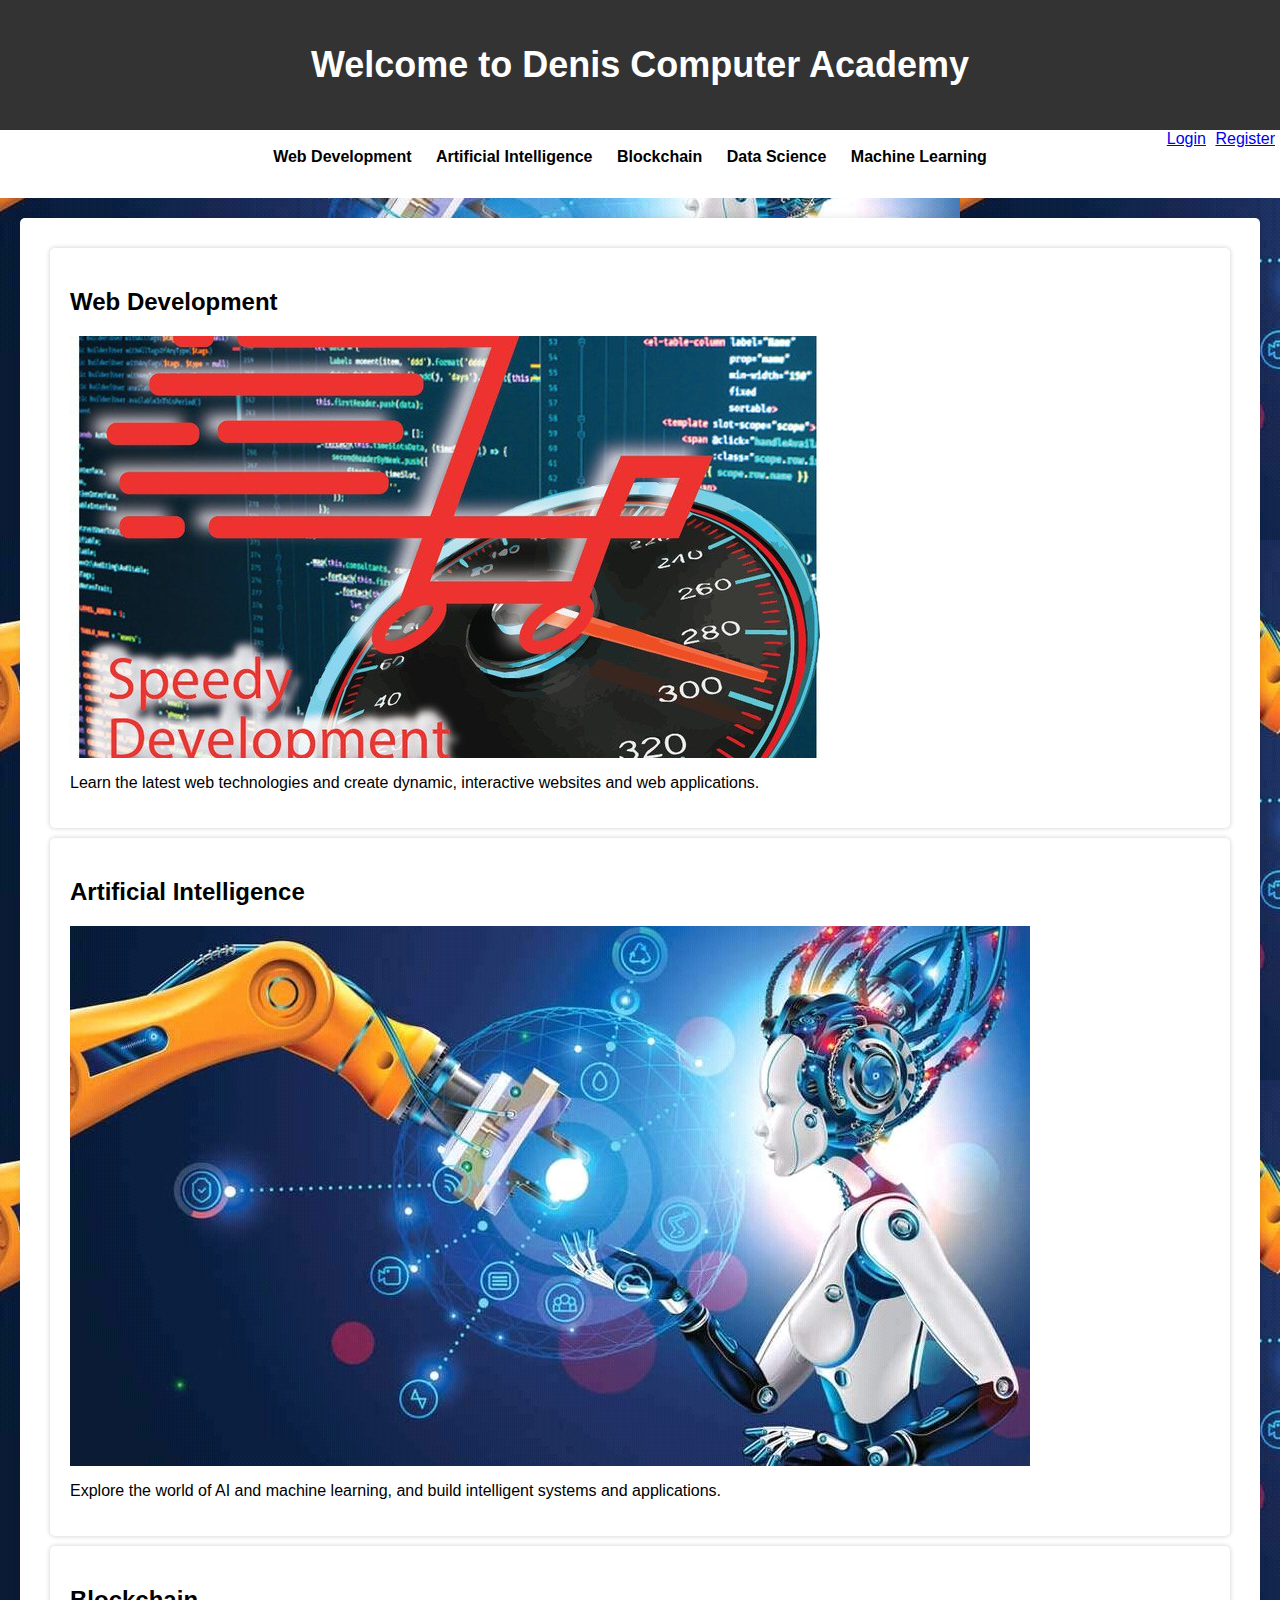
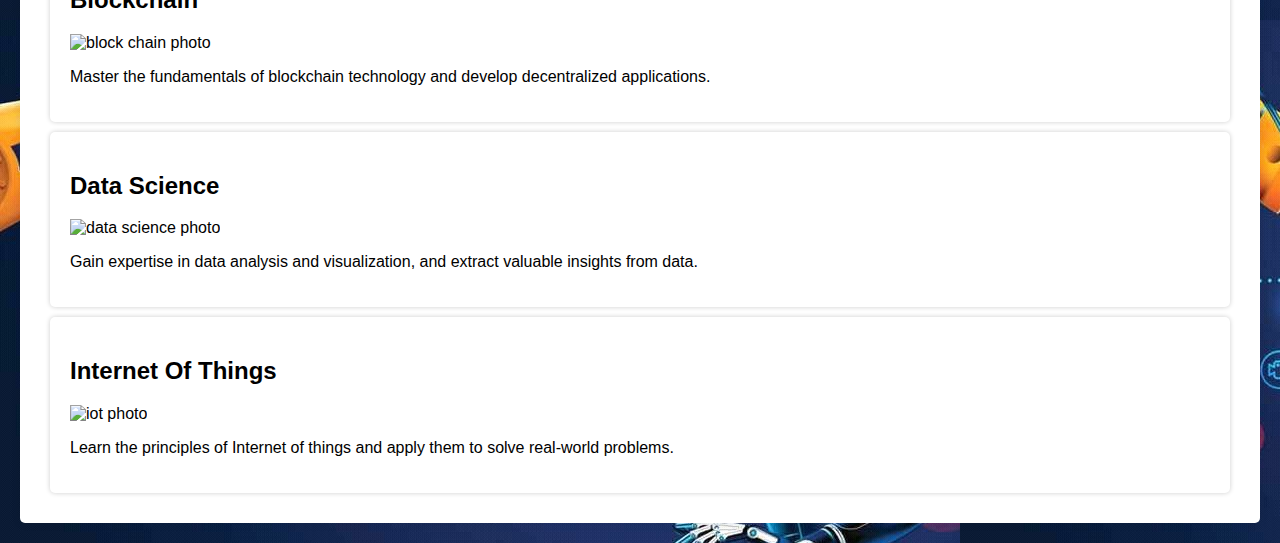
==== index.html @ 2a69afd0 "initial commit" ====
<html>
<head>
  <meta name="viewport" content="width=device-width, initial-scale=1.0">
    <link rel="stylesheet" href="style.css">
</head>
<body>
    <header>
        <h1>Welcome to Denis Computer Academy</h1>

    </header>

            <div class="options">
            <li><a href="login.html">Login</a></li>
            <li><a href="register.html">Register</a></li>
            </div>

    <nav>
        <ul>
            <li><a href="web-dev.html">Web Development</a></li>
            <li><a href="ai.html">Artificial Intelligence</a></li>
            <li><a href="blockchain.html">Blockchain</a></li>
            <li><a href="data-science.html">Data Science</a></li>
            <li><a href="ml.html">Machine Learning</a></li>
        </ul>
    </nav>

    <div class="container">
        <div id="web-dev" class="course-card">
            <h2>Web Development</h2>

            <img src="web-photo.jpg" alt="web photo">

            <p>Learn the latest web technologies and create dynamic, interactive websites and web applications.</p>
        </div>
        <div id="ai" class="course-card">
            <h2>Artificial Intelligence</h2>

             <img src="ai-photo.jpg" alt="ai photo">             

            <p>Explore the world of AI and machine learning, and build intelligent systems and applications.</p>
        </div>
        <div id="blockchain" class="course-card">
            <h2>Blockchain</h2>
       
            <img src="blockchain-photo.png" alt="block chain photo">       

            <p>Master the fundamentals of blockchain technology and develop decentralized applications.</p>
        </div>
        <div id="data-science" class="course-card">
            <h2>Data Science</h2>

             <img src="datascience-photo.png" alt="data science photo">

            <p>Gain expertise in data analysis and visualization, and extract valuable insights from data.</p>
        </div>
        <div id="ml" class="course-card">
            <h2>Internet Of Things</h2>

            <img src="iot-picture.png" alt="iot photo">


            <p>Learn the principles of Internet of things and apply them to solve real-world problems.</p>
        </div>
    </div>
</body>

</html>
---- style.css ----
body{
            font-family: Arial, sans-serif;
            margin: 0;
            padding: 0;
          

            background-image: url('ai-photo.jpg');
        }

        header {
            background-color: #333;
            color: #fff;
            text-align: center;
            padding: 20px;
        }

        h1 {
            font-size: 36px;
        }

        .options{
                 list-style:none;
                 text-align:right;
                 background-color:white;
                 }
         .options li{
                 display:inline;
                 margin-right: 5px;}

        nav ul {
            list-style: none;
            padding: 0;
            margin: 0;
            text-align: center;
            height: 50px;

            background-color:white;

        }

        nav li {
            display: inline;
            margin-right: 20px;
        }

        nav a {
            text-decoration: none;
            color: black;
            font-weight: bold;
        }

        .container {
            max-width: 1200px;
            margin: 20px auto;
            padding: 20px;
            background-color: #fff;
            border-radius: 5px;
            box-shadow: 0 0 10px rgba(0, 0, 0, 0.1);
        }

        .course-card {
            background-color: #fff;
            padding: 20px;
            margin: 10px;
            border-radius: 5px;
            box-shadow: 0 0 5px rgba(0, 0, 0, 0.2);
        }

        .course-card h2 {
            font-size: 24px;
        }

        .course-card p {
            font-size: 16px;
        }
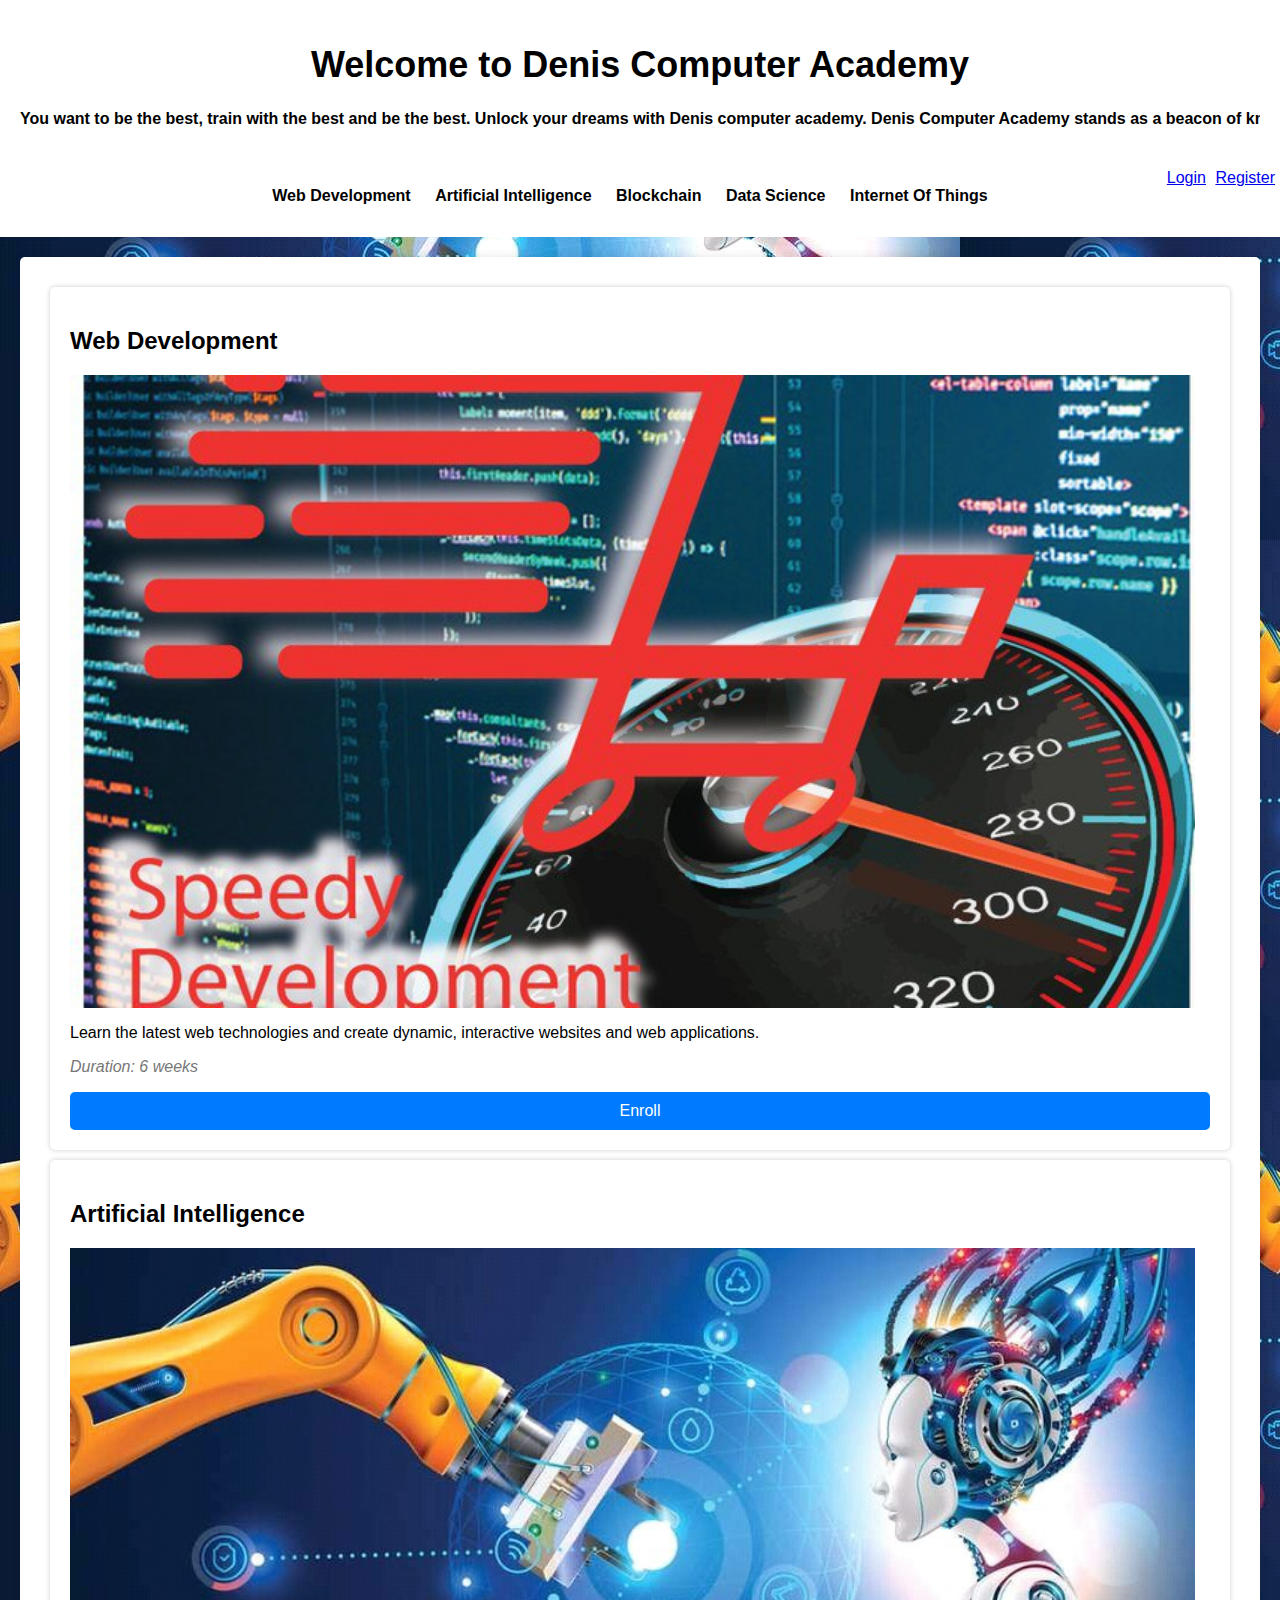
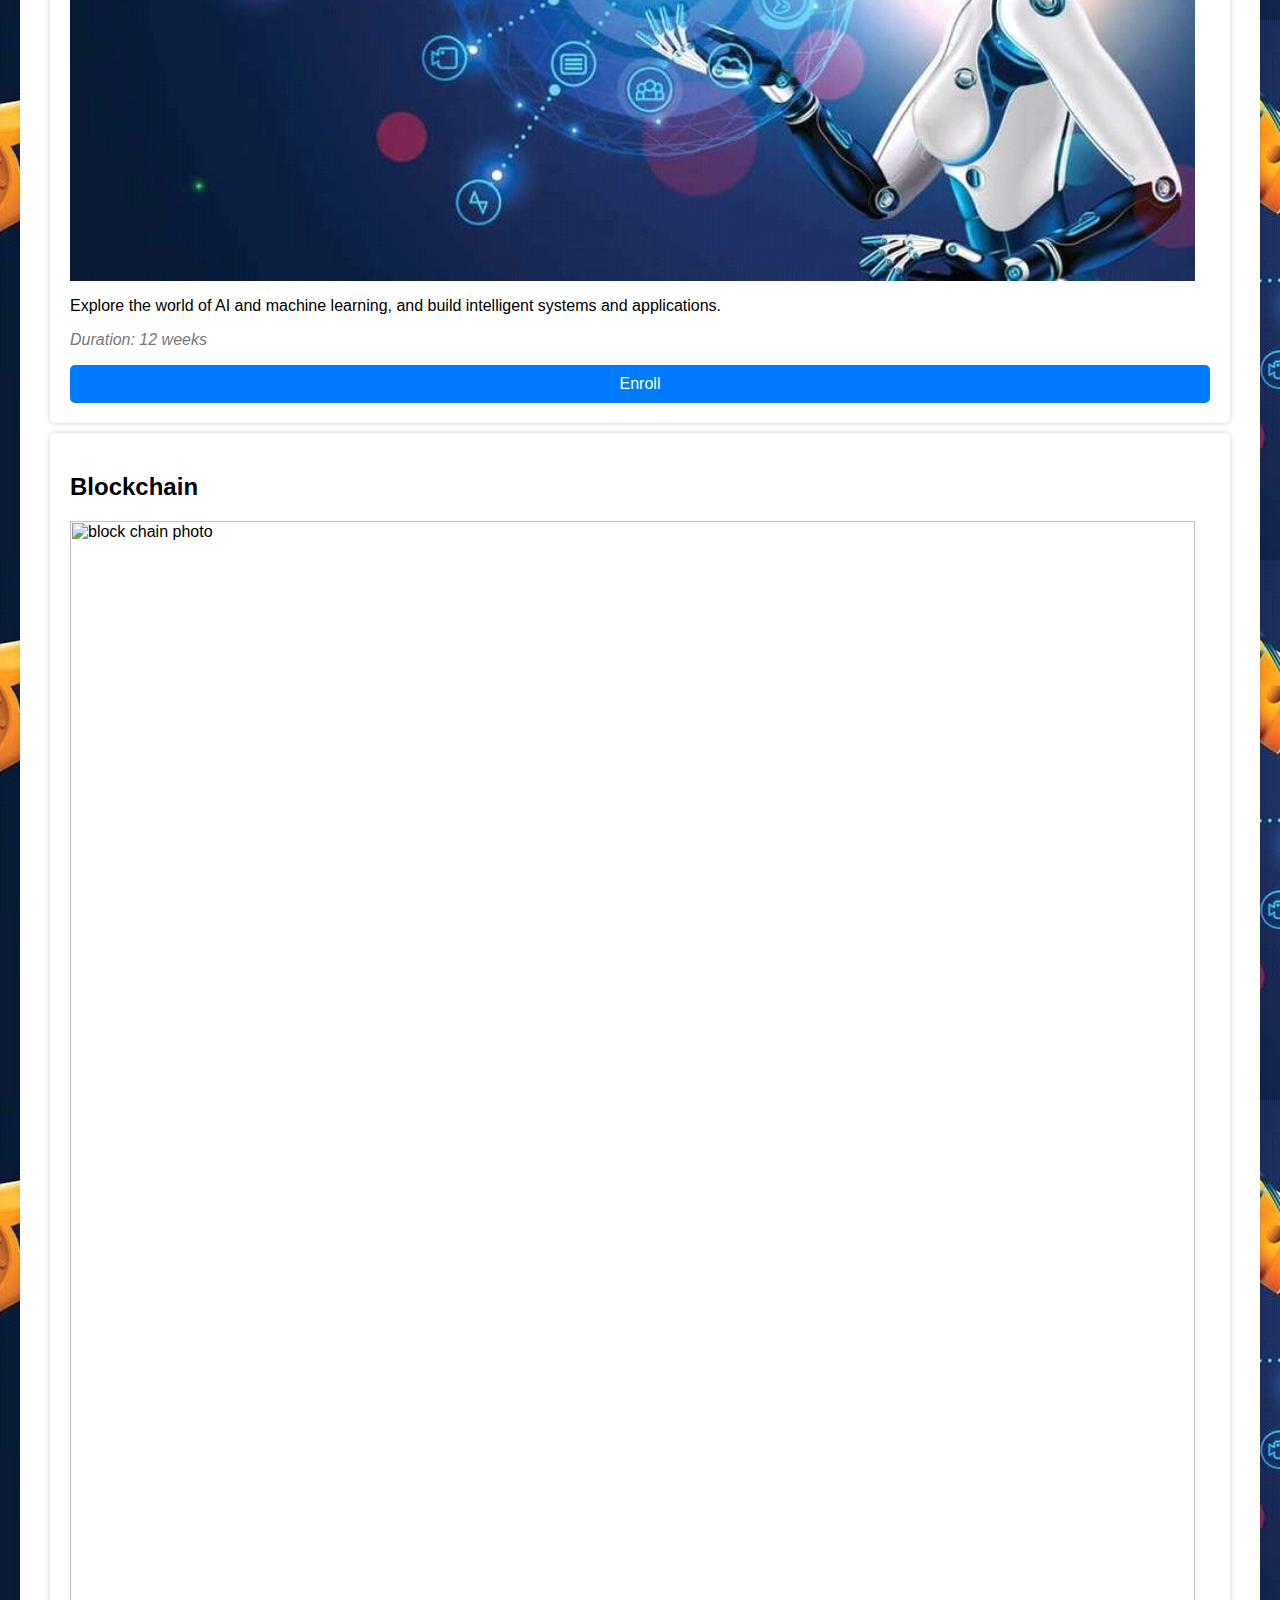
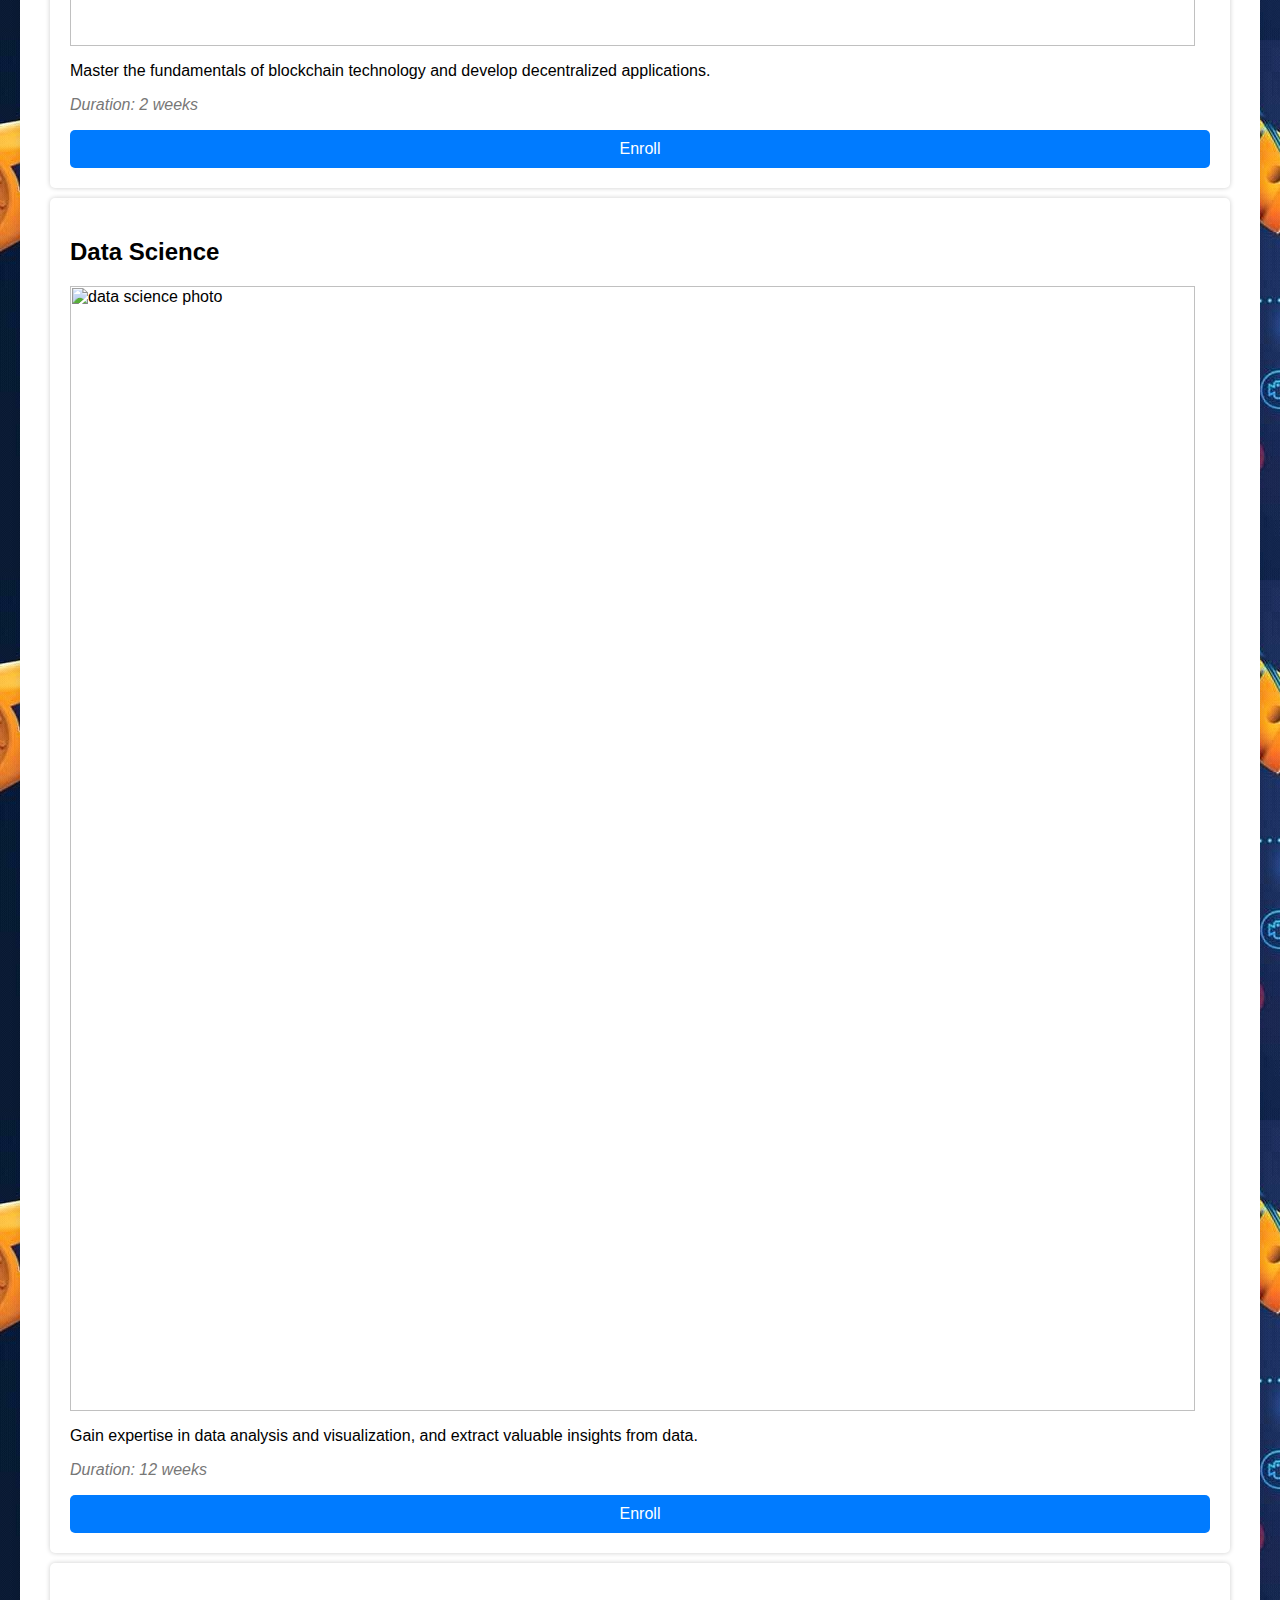
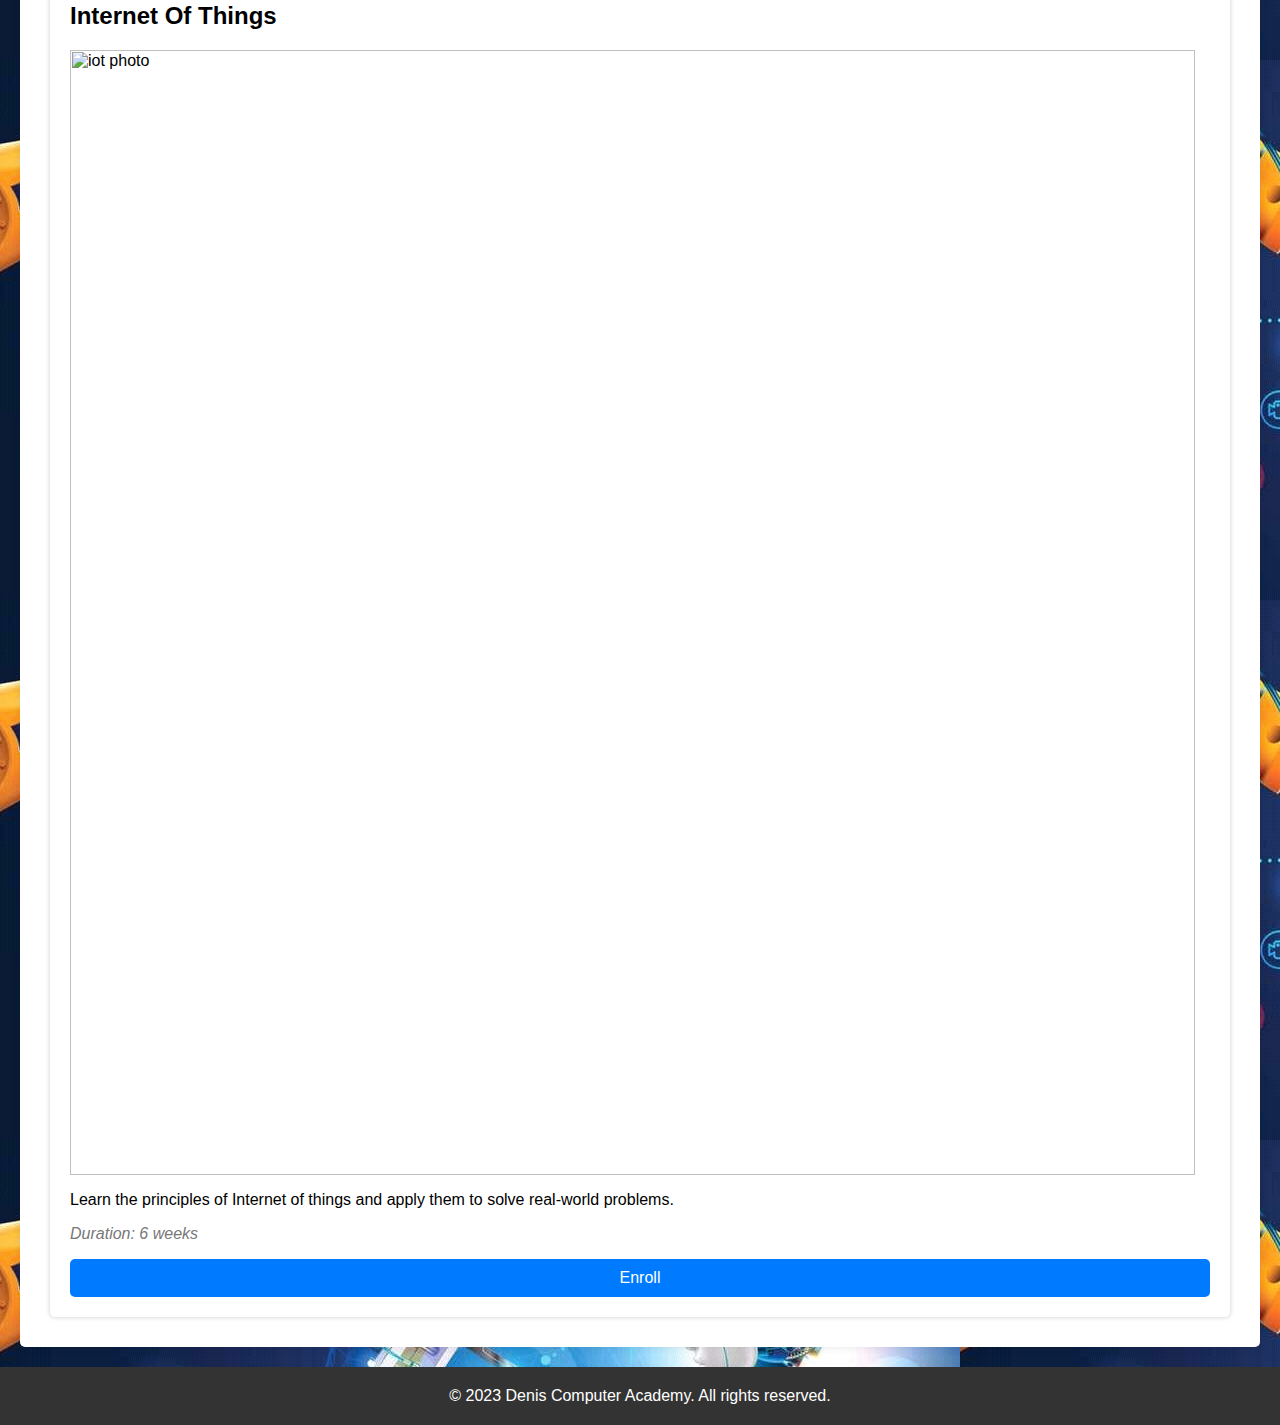
==== commit 71b13607: "First commit" ====
--- a/index.html
+++ b/index.html
@@ -6,6 +6,7 @@
 <body>
     <header>
         <h1>Welcome to Denis Computer Academy</h1>
+        <h4>You want to be the best, train with the best and be the best. Unlock your dreams with Denis computer academy. Denis Computer Academy stands as a beacon of knowledge </h4>
 
     </header>
 
@@ -20,7 +21,7 @@
             <li><a href="ai.html">Artificial Intelligence</a></li>
             <li><a href="blockchain.html">Blockchain</a></li>
             <li><a href="data-science.html">Data Science</a></li>
-            <li><a href="ml.html">Machine Learning</a></li>
+            <li><a href="iot.html">Internet Of Things</a></li>
         </ul>
     </nav>
 
@@ -31,6 +32,10 @@
             <img src="web-photo.jpg" alt="web photo">
 
             <p>Learn the latest web technologies and create dynamic, interactive websites and web applications.</p>
+
+            <p class="duration">Duration: 6 weeks</p>
+
+            <a class="enroll-button" href="web-dev.html">Enroll</a>
         </div>
         <div id="ai" class="course-card">
             <h2>Artificial Intelligence</h2>
@@ -38,6 +43,10 @@
              <img src="ai-photo.jpg" alt="ai photo">             
 
             <p>Explore the world of AI and machine learning, and build intelligent systems and applications.</p>
+
+            <p class="duration">Duration: 12 weeks</p>
+
+            <a class="enroll-button" href="ai.html">Enroll</a>
         </div>
         <div id="blockchain" class="course-card">
             <h2>Blockchain</h2>
@@ -45,6 +54,10 @@
             <img src="blockchain-photo.png" alt="block chain photo">       
 
             <p>Master the fundamentals of blockchain technology and develop decentralized applications.</p>
+
+            <p class="duration">Duration: 2 weeks</p>
+
+            <a class="enroll-button" href="blockchain.html">Enroll</a>
         </div>
         <div id="data-science" class="course-card">
             <h2>Data Science</h2>
@@ -52,6 +65,10 @@
              <img src="datascience-photo.png" alt="data science photo">
 
             <p>Gain expertise in data analysis and visualization, and extract valuable insights from data.</p>
+
+            <p class="duration">Duration: 12 weeks</p>
+
+            <a class="enroll-button" href="data-science.html">Enroll</a>
         </div>
         <div id="ml" class="course-card">
             <h2>Internet Of Things</h2>
@@ -60,8 +77,16 @@
 
 
             <p>Learn the principles of Internet of things and apply them to solve real-world problems.</p>
+
+            <p class="duration">Duration: 6 weeks</p>
+
+            <a class="enroll-button" href="iot.html">Enroll</a>
         </div>
     </div>
+
+    <footer>
+        &copy; 2023 Denis Computer Academy. All rights reserved.
+    </footer>
 </body>
 
 </html>
--- a/style.css
+++ b/style.css
@@ -3,17 +3,67 @@
             font-family: Arial, sans-serif;
             margin: 0;
             padding: 0;
-          
-
             background-image: url('ai-photo.jpg');
         }
 
         header {
+            background-color: white;
+            color: black;
+            text-align: center;
+            padding: 20px;
+        }
+
+
+
+
+        @keyframes moveLeftToRight {
+               0%{
+                 transform: translateX(100%);
+                  }
+               100% {
+                     transform: translateX(-100%)
+                     }
+                   }
+          
+         h4{
+           animation:moveLeftToRight 20s linear infinite;
+           white-space:nowrap;
+           overflow:hidden;
+           position:relative;
+            width:auto;
+}
+
+
+
+
+        .enroll-button {
+            display: block;
+            background-color: #007BFF;
+            color: #fff;
+            text-align: center;
+            padding: 10px;
+            border-radius: 5px;
+            text-decoration: none;
+            
+        }
+
+        /* Add this CSS to style the Duration section */
+        .duration {
+            font-style: italic;
+            color: #777;
+        }
+
+             footer {
             background-color: #333;
             color: #fff;
             text-align: center;
-            padding: 20px;
+            padding: 20px 0;
         }
+
+         img{
+
+              width:1125px;
+              }
 
         h1 {
             font-size: 36px;
@@ -23,6 +73,7 @@
                  list-style:none;
                  text-align:right;
                  background-color:white;
+                 
                  }
          .options li{
                  display:inline;
@@ -34,7 +85,6 @@
             margin: 0;
             text-align: center;
             height: 50px;
-
             background-color:white;
 
         }
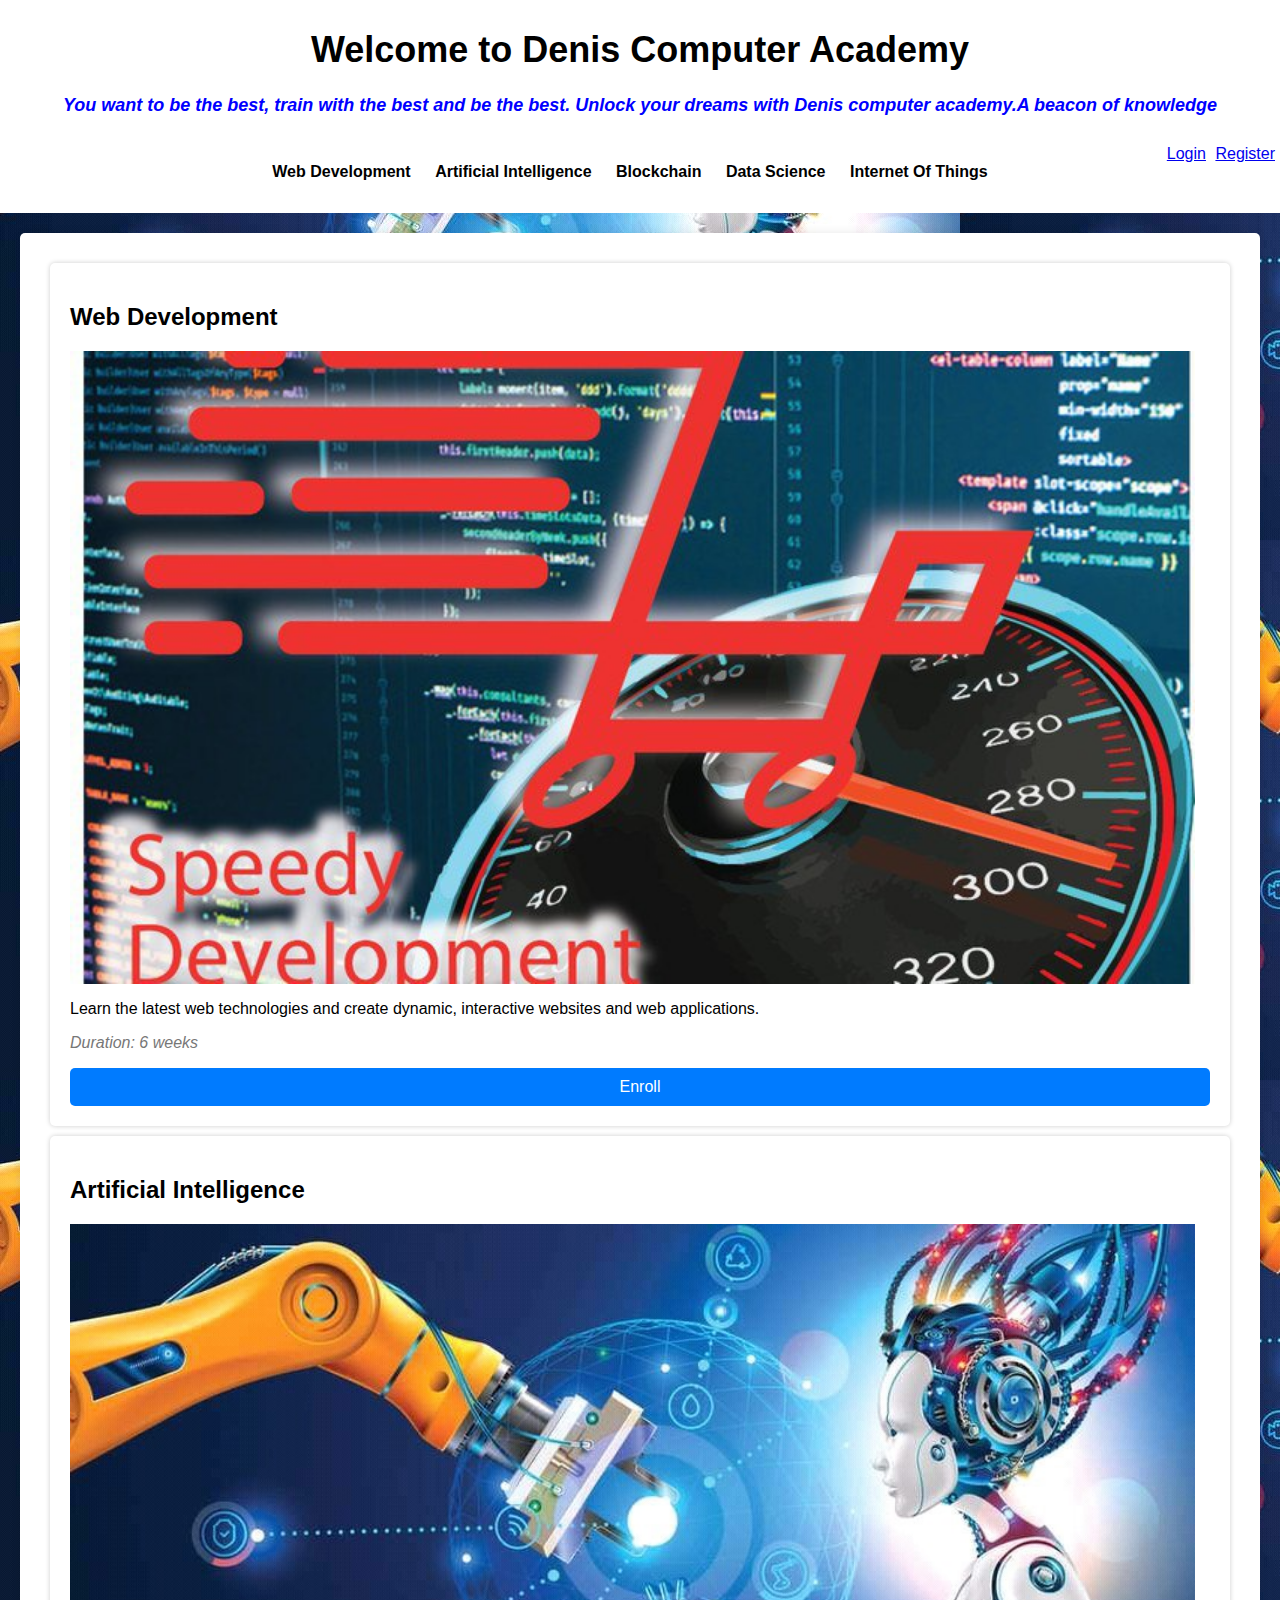
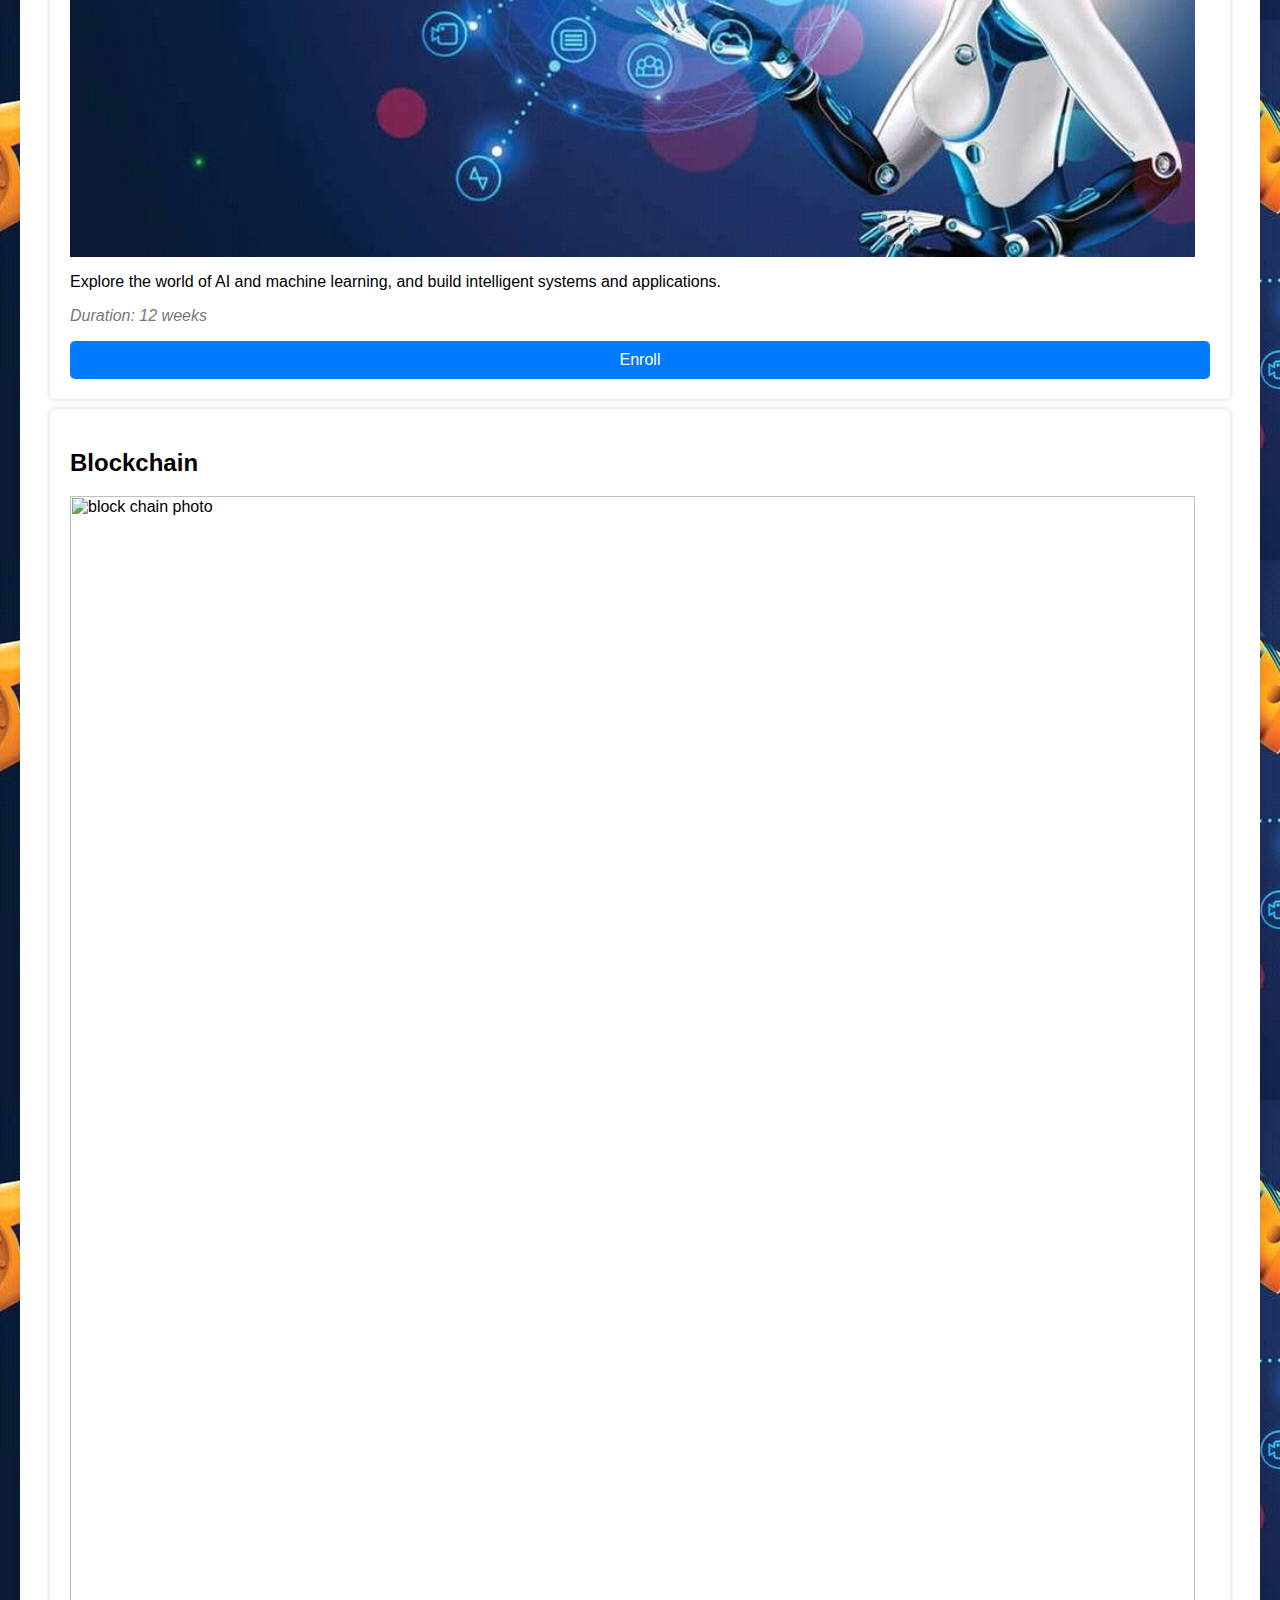
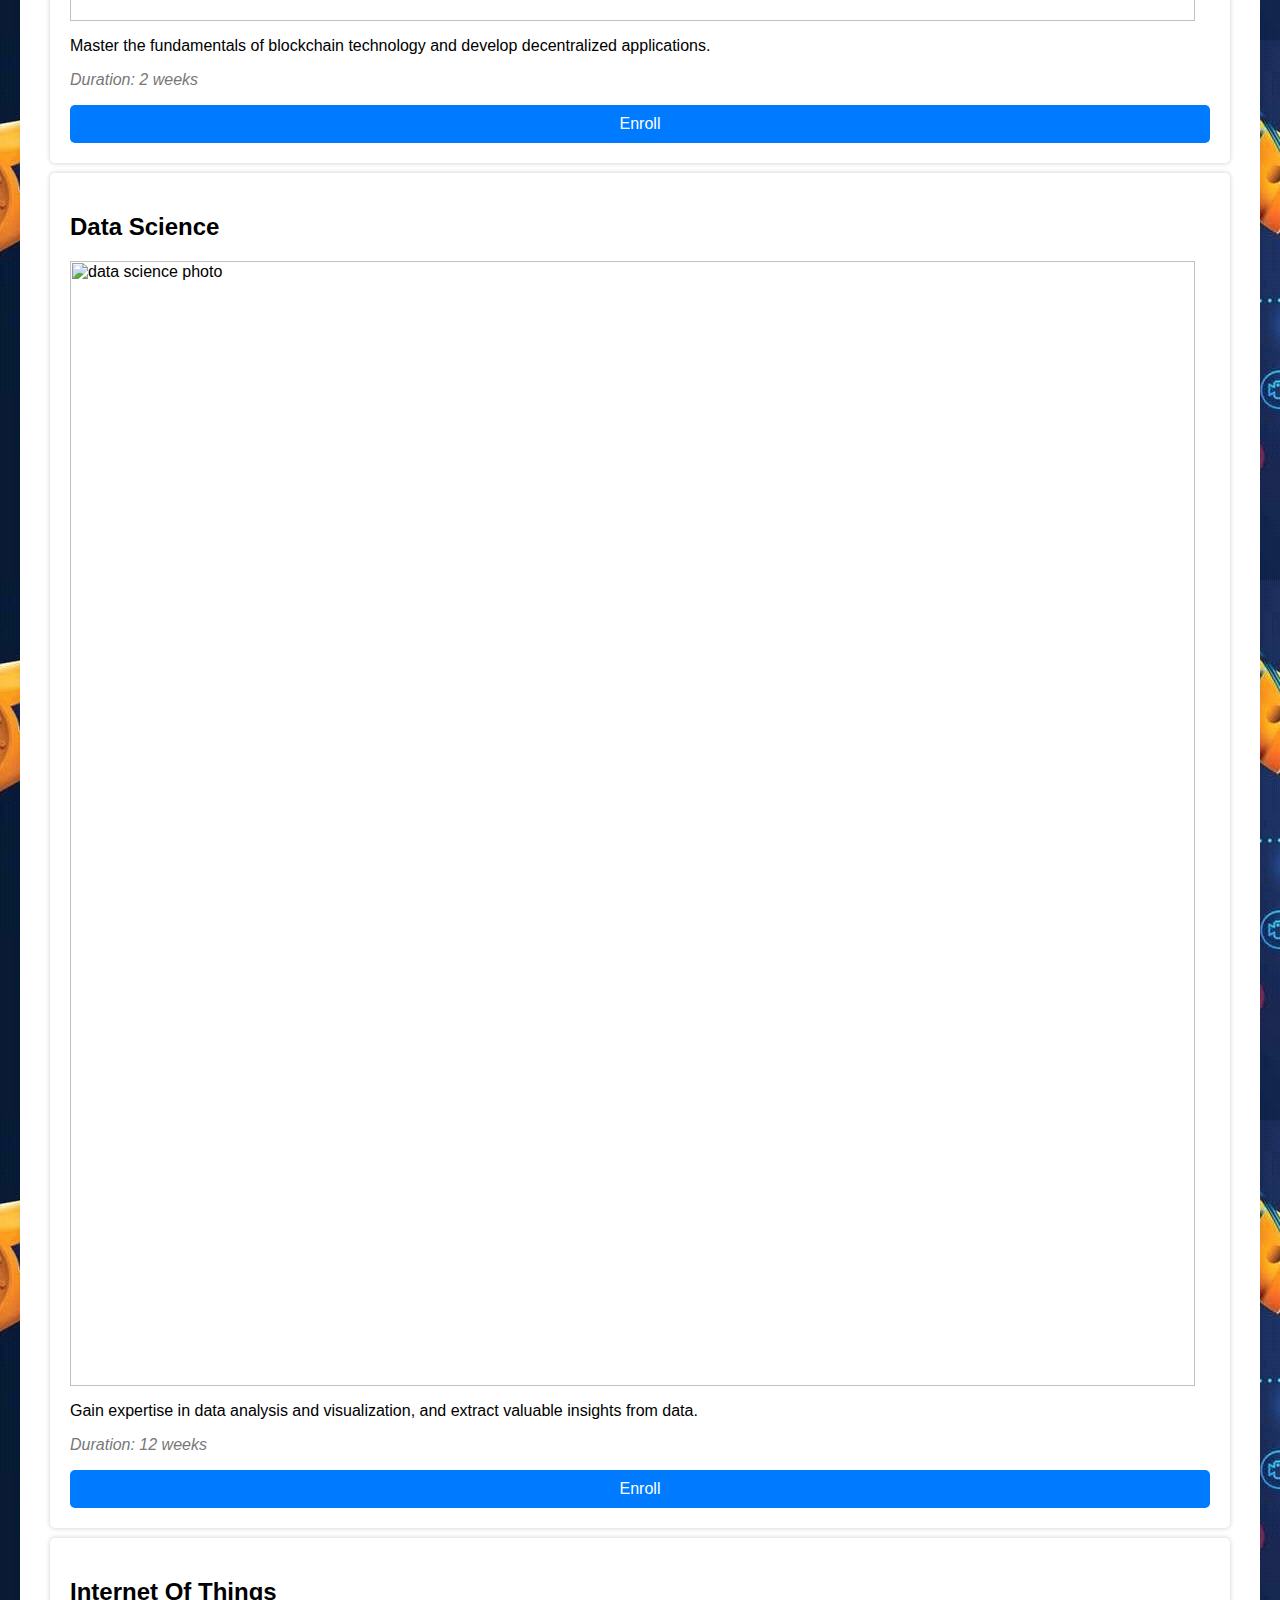
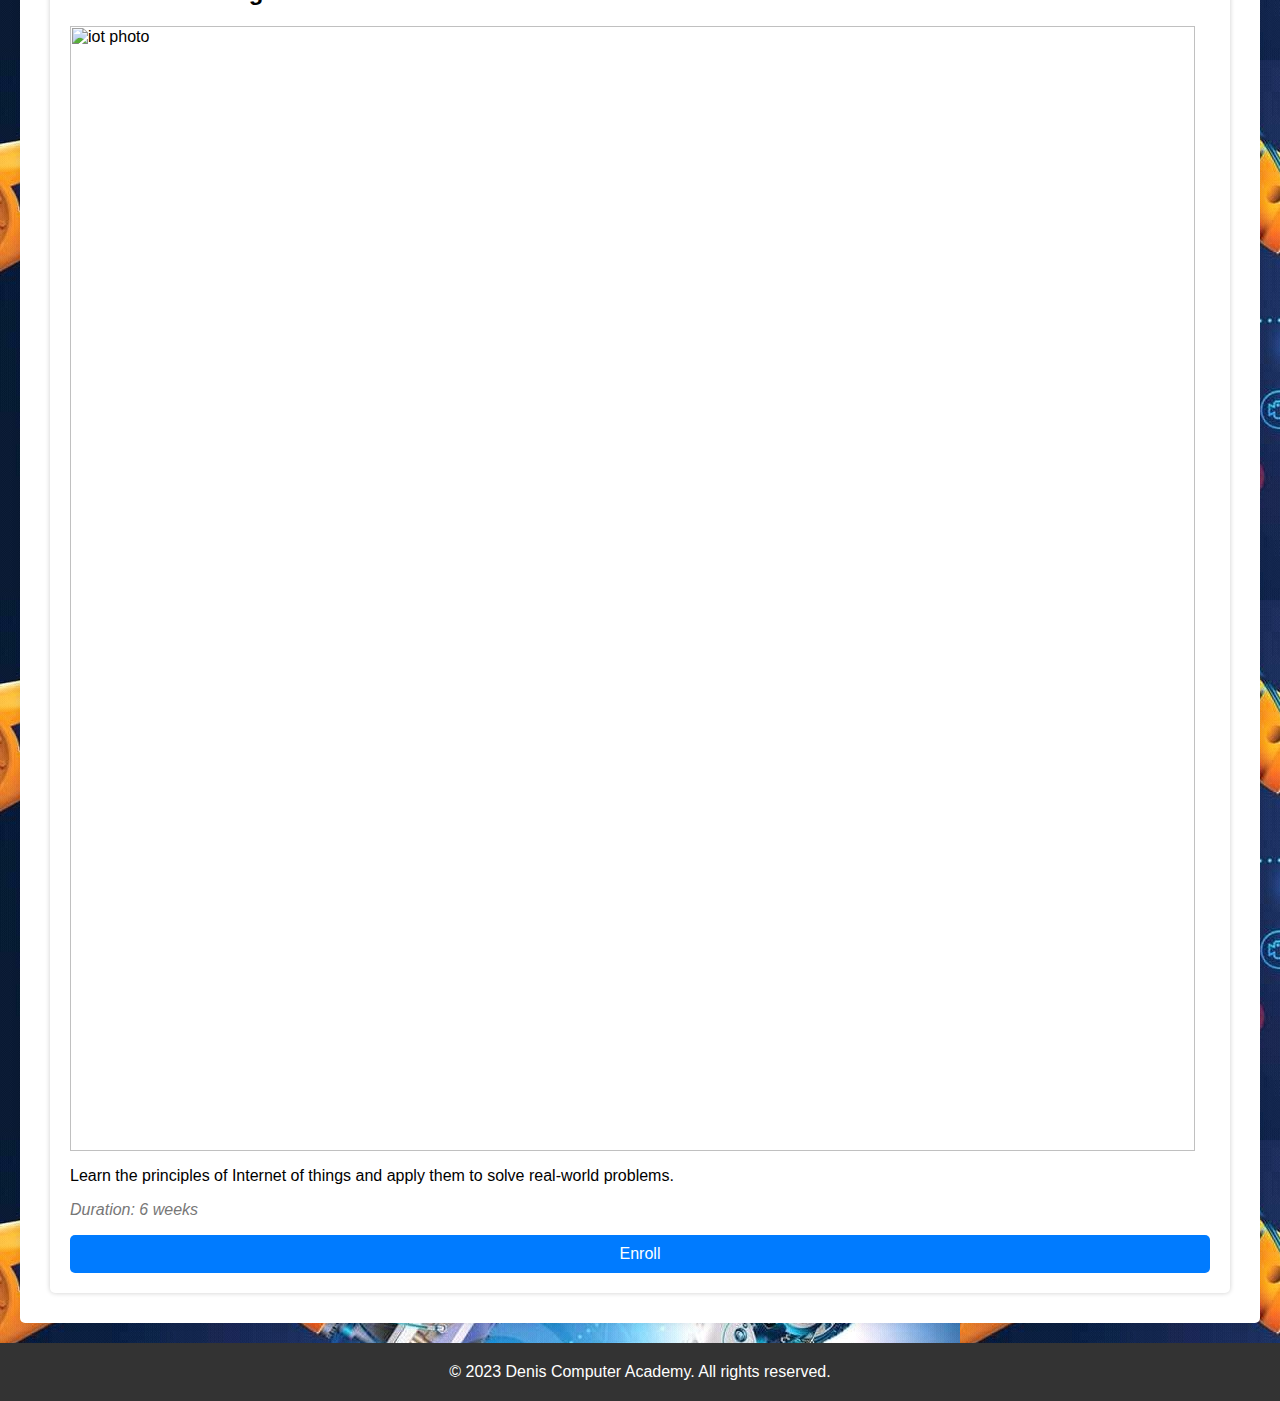
==== commit a2e05d1d: "my commit" ====
--- a/index.html
+++ b/index.html
@@ -6,7 +6,7 @@
 <body>
     <header>
         <h1>Welcome to Denis Computer Academy</h1>
-        <h4>You want to be the best, train with the best and be the best. Unlock your dreams with Denis computer academy. Denis Computer Academy stands as a beacon of knowledge </h4>
+        <h4>You want to be the best, train with the best and be the best. Unlock your dreams with Denis computer academy.A beacon of knowledge </h4>
 
     </header>
 
--- a/style.css
+++ b/style.css
@@ -10,7 +10,7 @@
             background-color: white;
             color: black;
             text-align: center;
-            padding: 20px;
+            padding: 5px 0;
         }
 
 
@@ -30,7 +30,10 @@
            white-space:nowrap;
            overflow:hidden;
            position:relative;
-            width:auto;
+           width:auto;
+           font-size: 18px;
+           font-style: italic;
+           color: blue;
 }
 
 
@@ -98,7 +101,12 @@
             text-decoration: none;
             color: black;
             font-weight: bold;
+            transition:color 0.3s
         }
+
+        nav a:hover{
+              color: blue;
+                     }
 
         .container {
             max-width: 1200px;
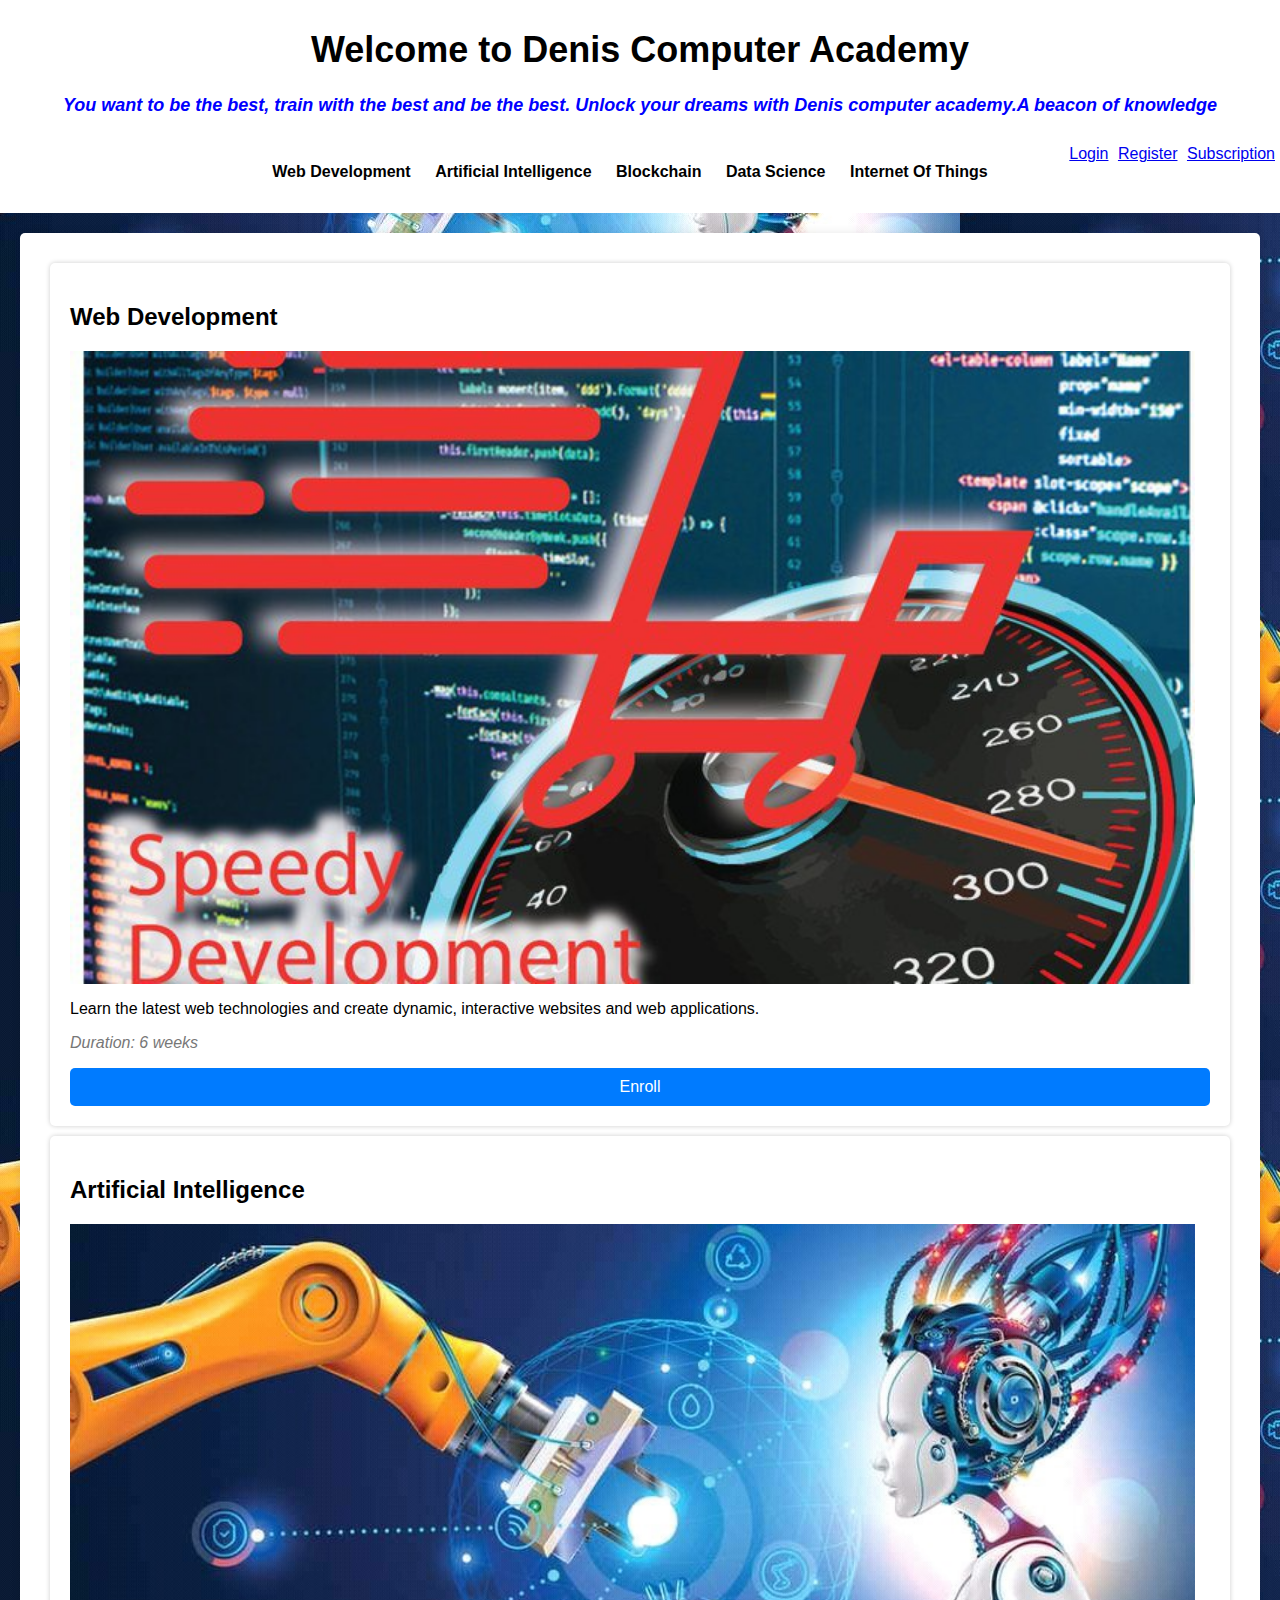
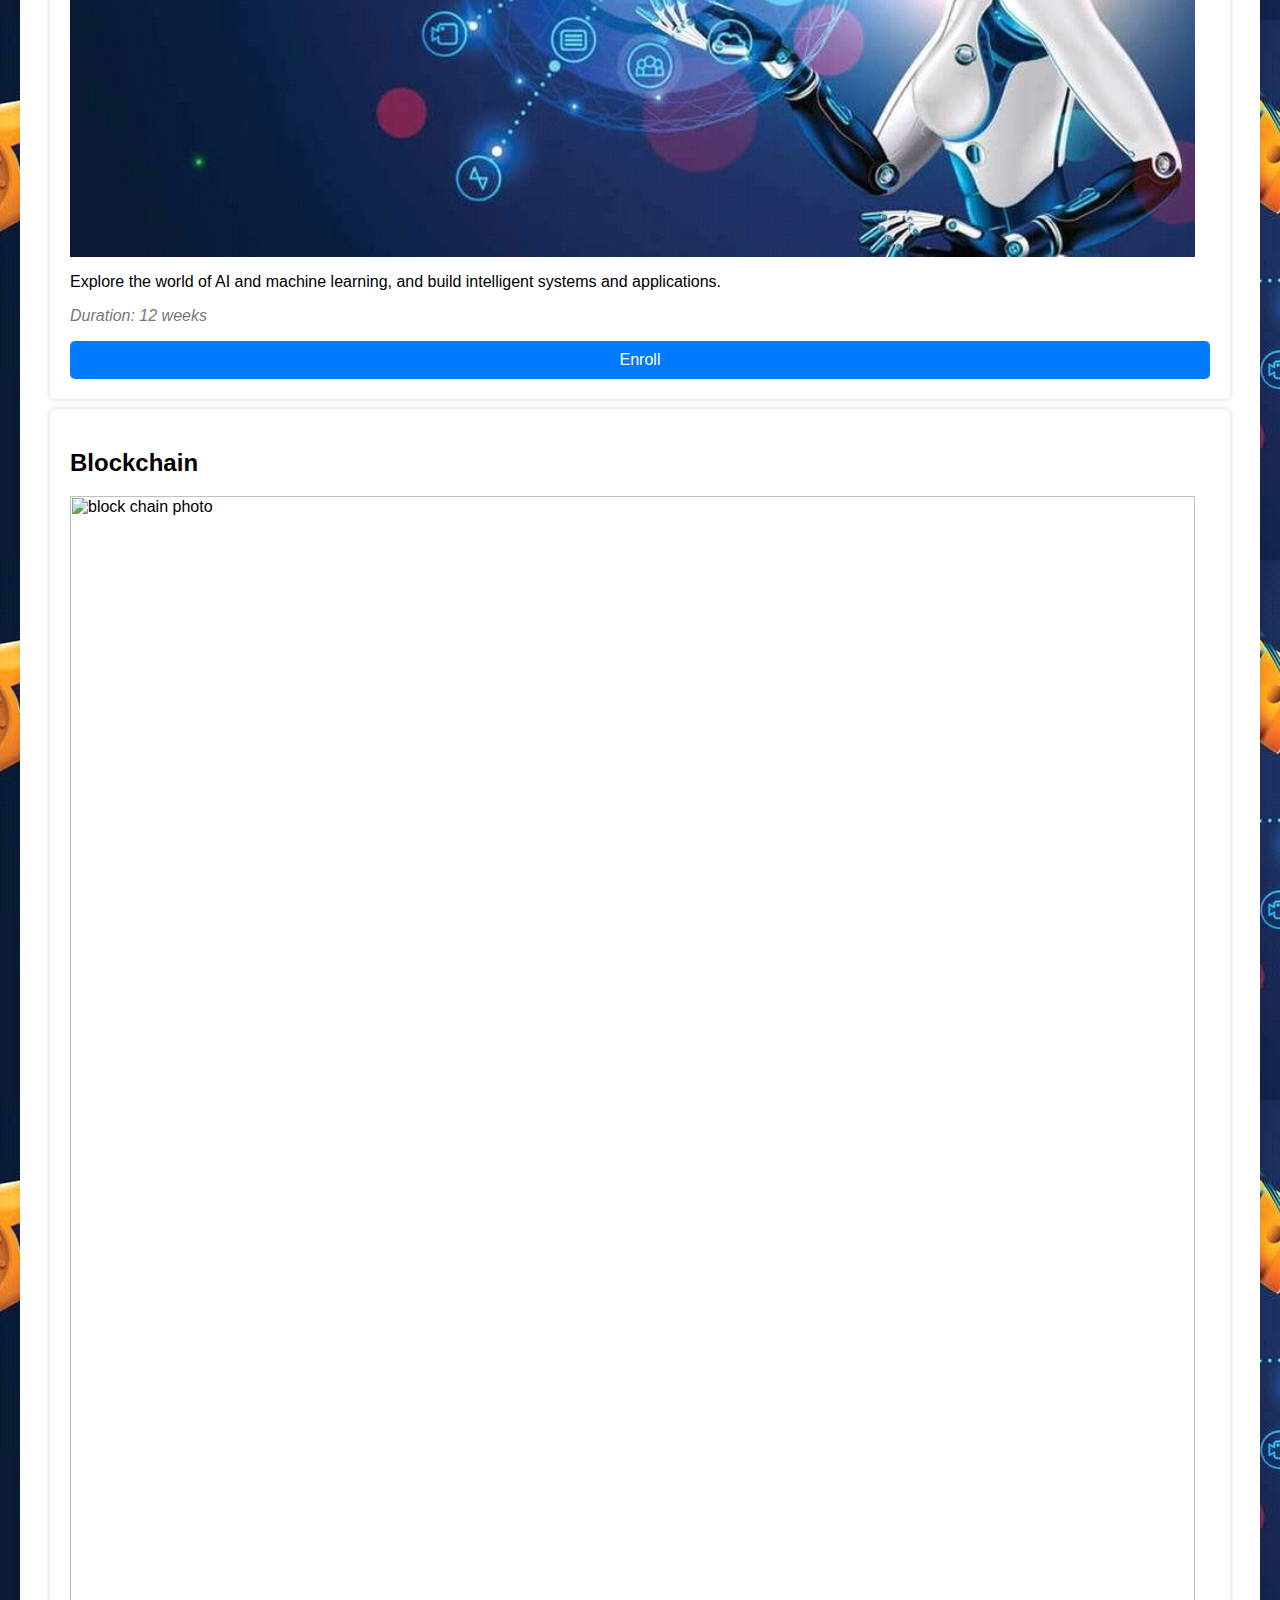
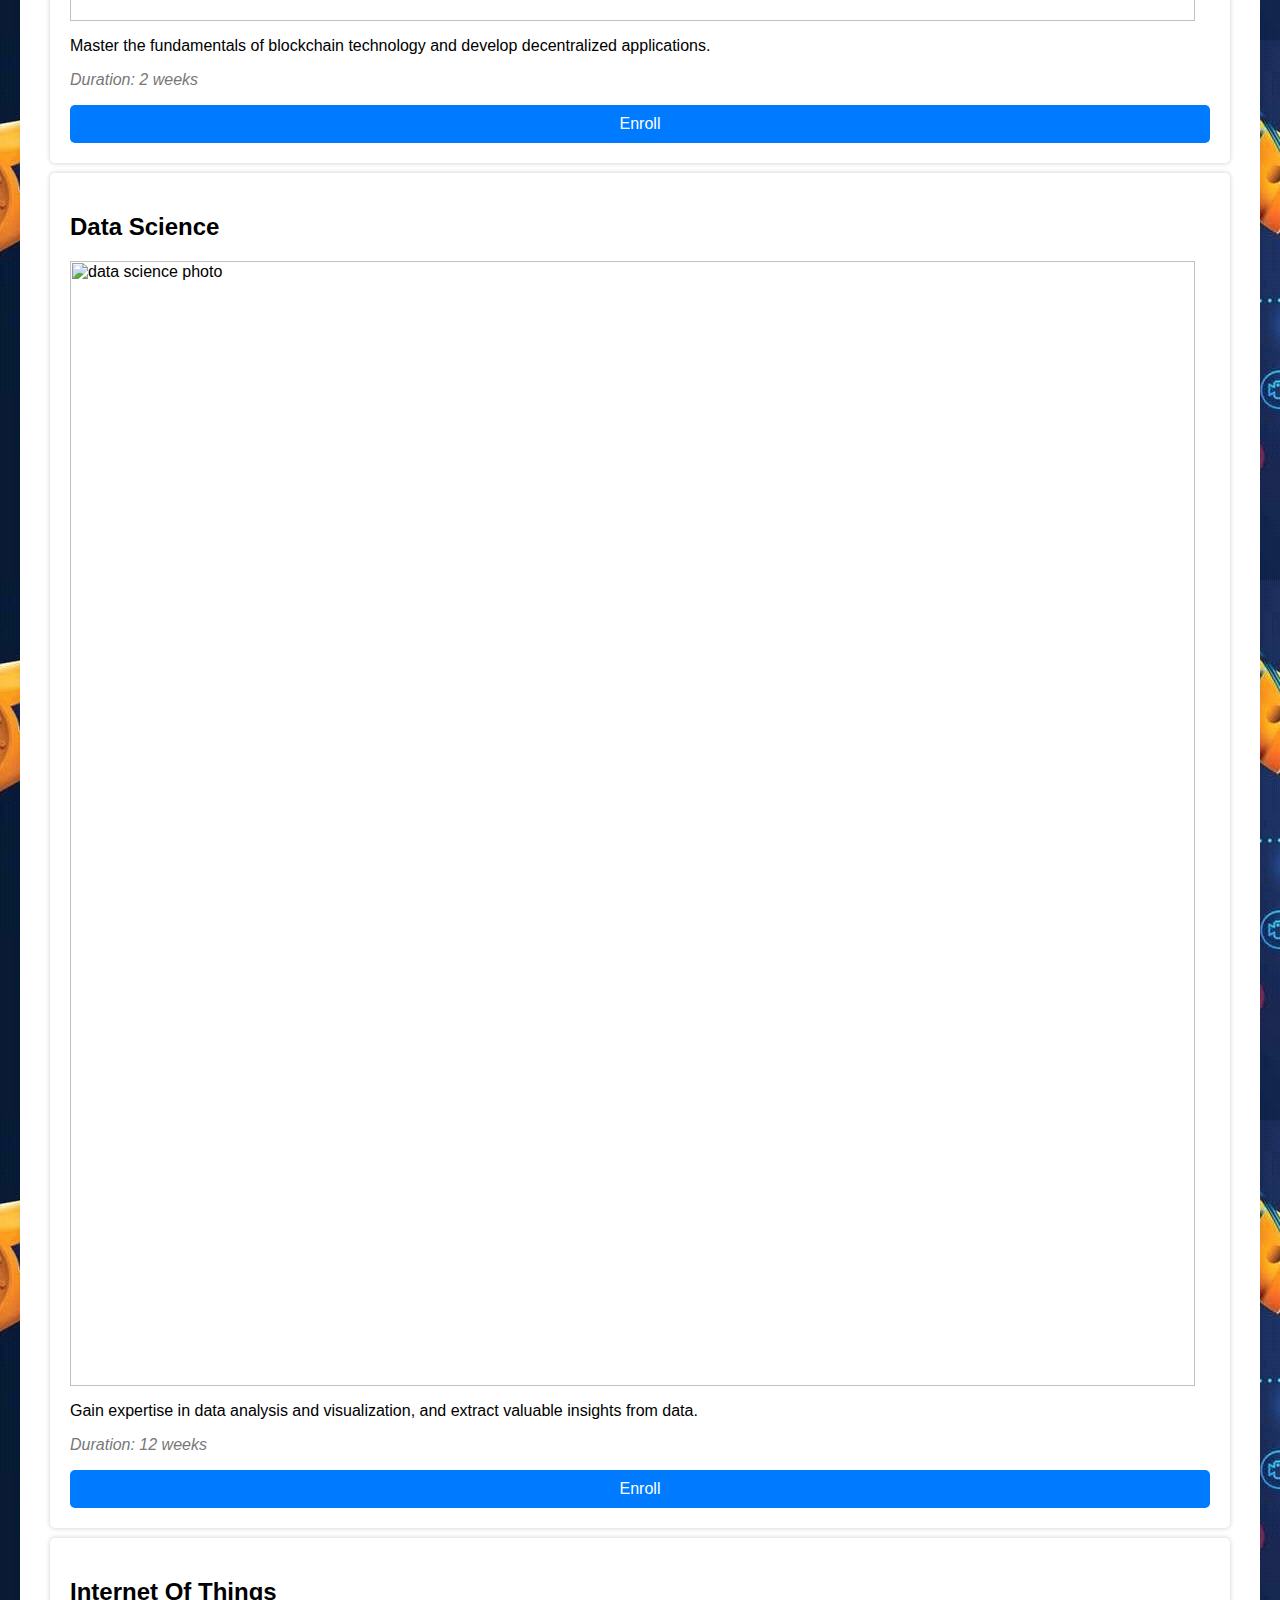
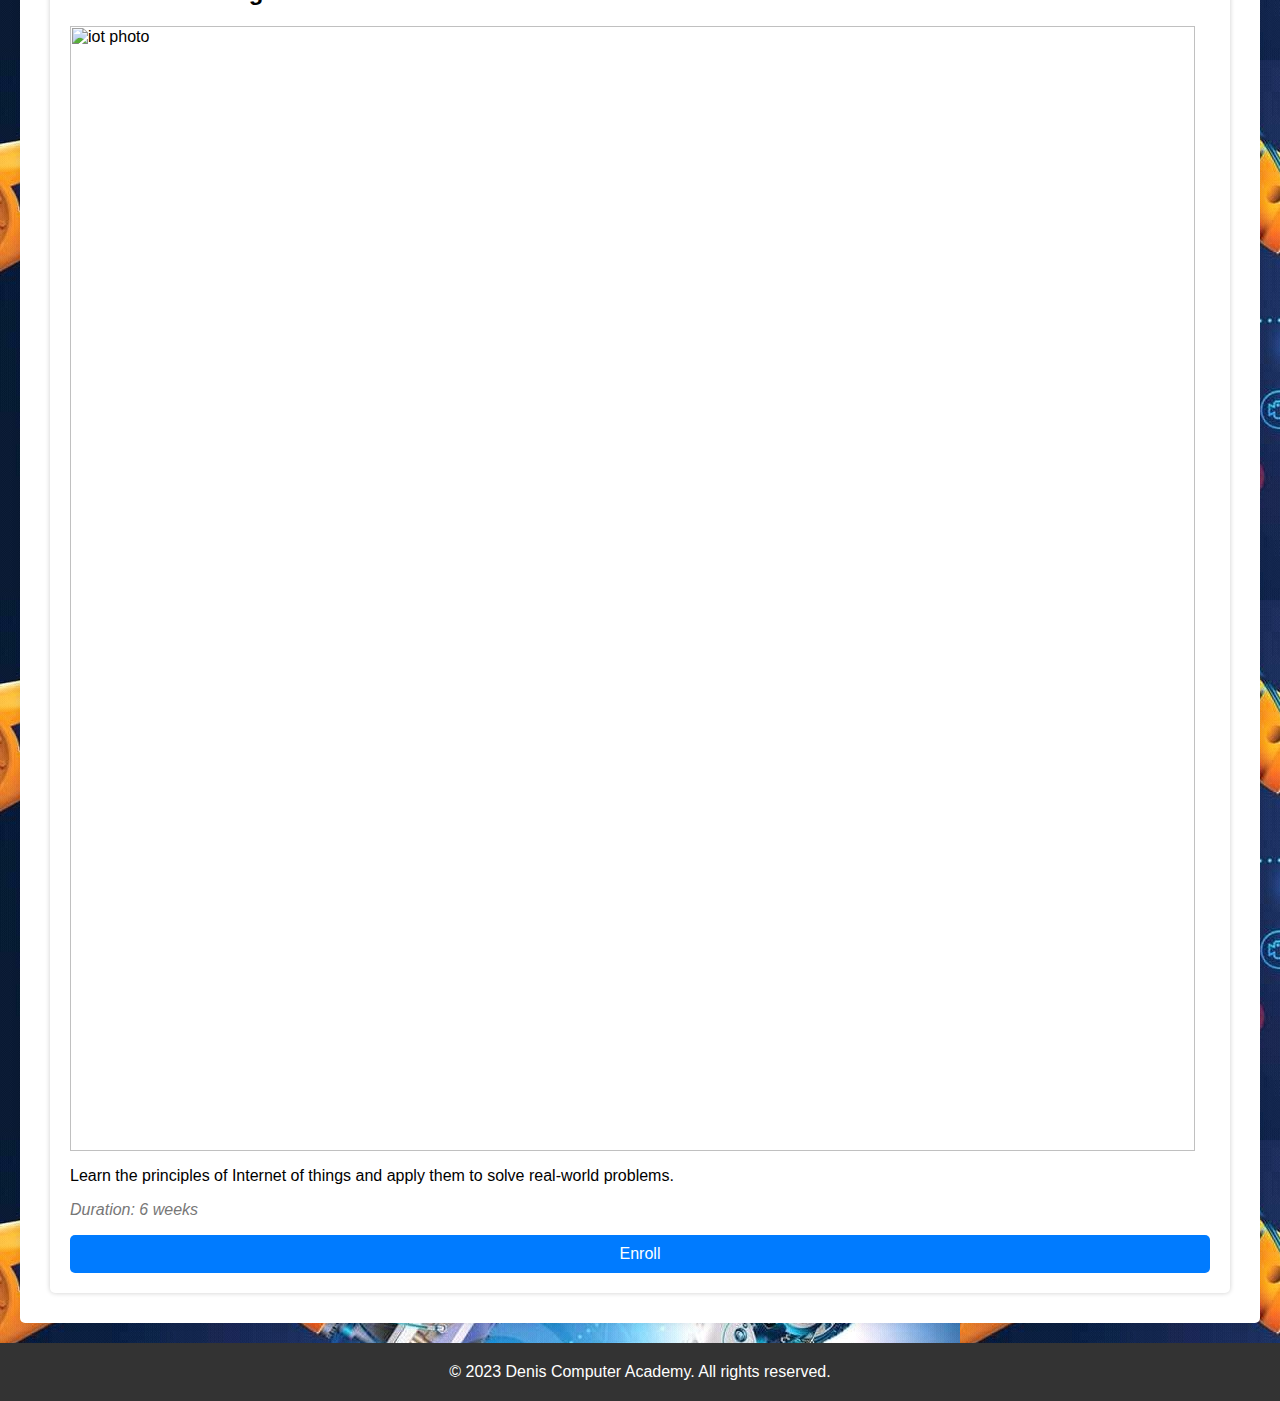
==== commit 6b5f29db: "adding subscription for the courses" ====
--- a/index.html
+++ b/index.html
@@ -13,6 +13,7 @@
             <div class="options">
             <li><a href="login.html">Login</a></li>
             <li><a href="register.html">Register</a></li>
+            <li><a href="subscription.html">Subscription</a></li>
             </div>
 
     <nav>
